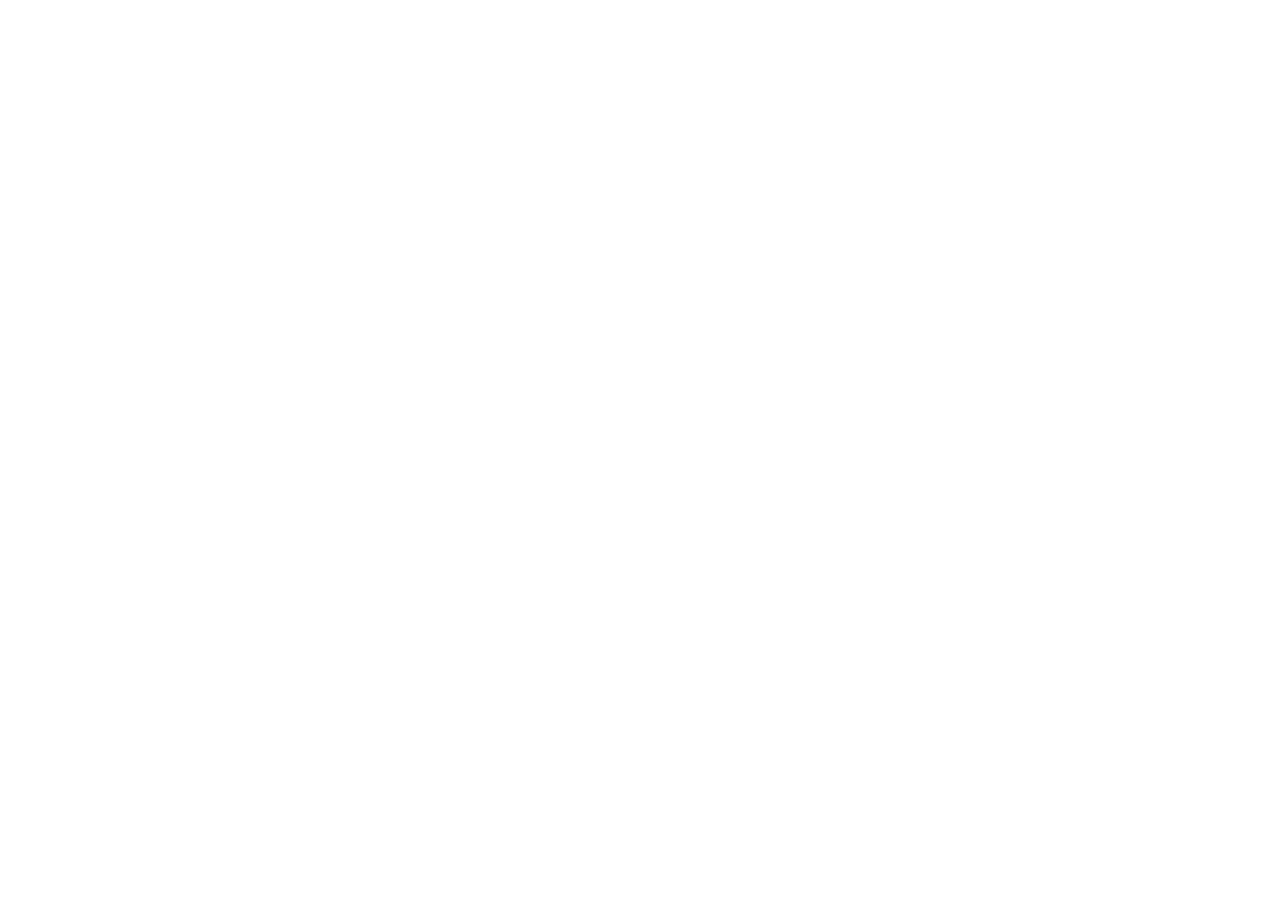
==== blog.html @ 90d0f873 "blog.html add" ====
<!DOCTYPE html>
<html lang="en">
<head>
    <meta charset="UTF-8">
    <meta http-equiv="X-UA-Compatible" content="IE=edge">
    <meta name="viewport" content="width=device-width, initial-scale=1.0">
    <title>Document</title>
</head>
<body>
    
</body>
</html>
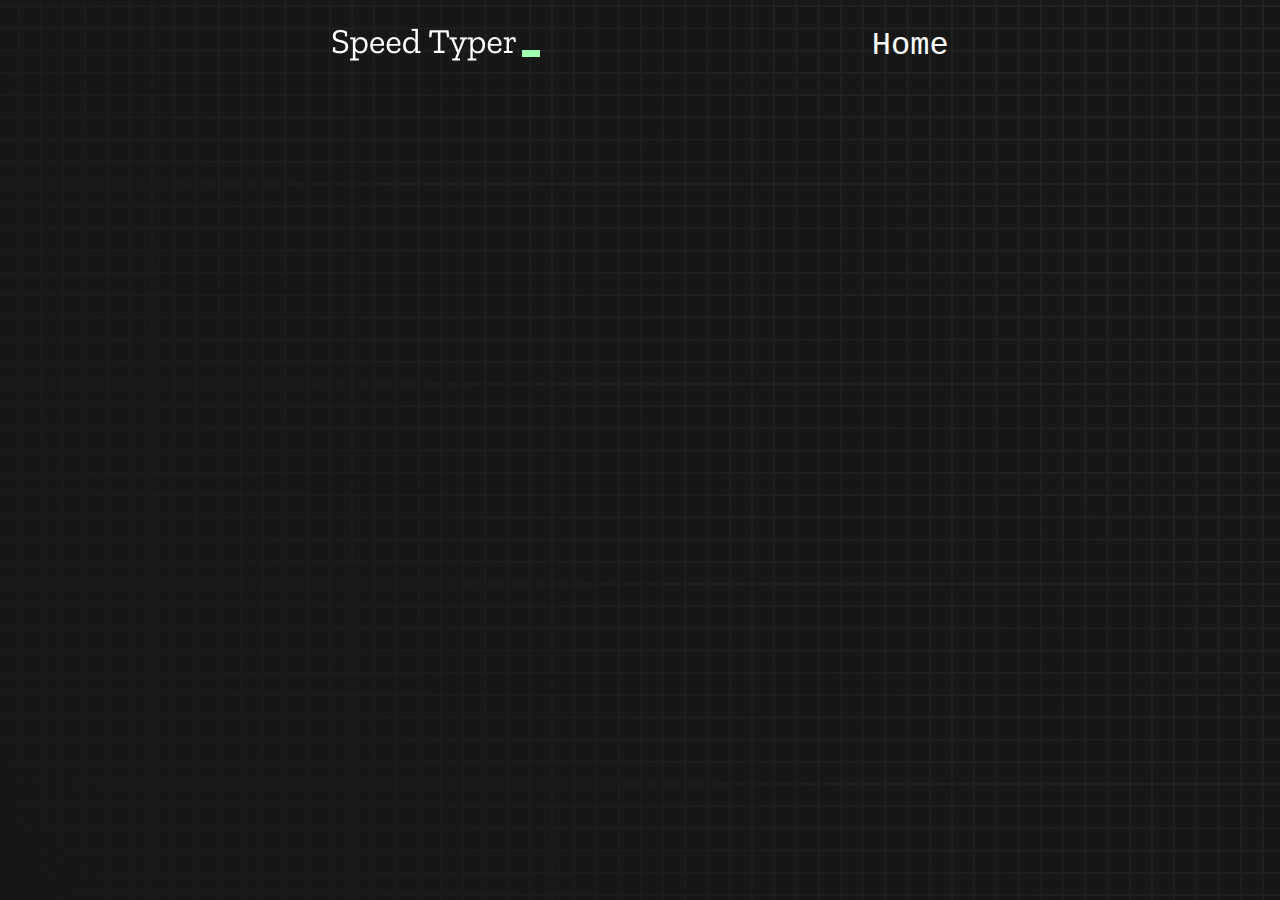
==== commit ec03534c: "blog add and update" ====
--- a/blog.html
+++ b/blog.html
@@ -1,12 +1,16 @@
 <!DOCTYPE html>
 <html lang="en">
-<head>
-    <meta charset="UTF-8">
-    <meta http-equiv="X-UA-Compatible" content="IE=edge">
-    <meta name="viewport" content="width=device-width, initial-scale=1.0">
-    <title>Document</title>
-</head>
-<body>
-    
-</body>
-</html>+  <head>
+    <meta charset="UTF-8" />
+    <meta http-equiv="X-UA-Compatible" content="IE=edge" />
+    <meta name="viewport" content="width=device-width, initial-scale=1.0" />
+    <title>Blog</title>
+    <link rel="stylesheet" href="styles.css" />
+  </head>
+  <body>
+    <div class="nav">
+      <h1 class="title"><img src="./logo.png" /></h1>
+      <a href="index.html">Home</a>
+    </div>
+  </body>
+</html>
--- a/styles.css
+++ b/styles.css
@@ -0,0 +1,211 @@
+* {
+  padding: 0;
+  margin: 0;
+  box-sizing: border-box;
+}
+
+body {
+  background-image: url("./bg.png");
+  background-size: cover;
+  background-position: left top;
+  font-family: "Zilla Slab", serif;
+}
+.nav {
+  display: flex;
+  justify-content: space-evenly;
+  align-items: center;
+}
+.nav a {
+  text-decoration: none;
+  font-size: 2rem;
+  font-family: "Courier New", Courier, monospace;
+  color: #fff;
+  cursor: pointer;
+}
+
+.box-container {
+  width: 70%;
+  margin: 0 auto;
+}
+
+#question {
+  height: 100px;
+  display: flex;
+  align-items: center;
+  justify-content: center;
+  color: white;
+  font-size: 25px;
+  border-radius: 15px;
+  background: rgb(255, 255, 255);
+  background: linear-gradient(
+    92.49deg,
+    rgba(255, 255, 255, 0.1) 0.18%,
+    rgba(255, 255, 255, 0.05) 99.85%
+  );
+  backdrop-filter: blur(5px);
+  margin-bottom: 30px;
+}
+
+#display {
+  min-height: 100px;
+  display: flex;
+  flex-wrap: wrap;
+  align-items: center;
+  padding: 3rem;
+  color: white;
+  font-size: 32px;
+  background-color: #171717;
+  border: 2px solid #9dffad;
+  border-radius: 15px;
+}
+
+#countdown {
+  position: fixed;
+  height: 100vh;
+  width: 100vw;
+  background-color: rgba(0, 0, 0, 0.8);
+  top: 0;
+  left: 0;
+  display: flex;
+  align-items: center;
+  justify-content: center;
+  font-size: 3rem;
+  color: white;
+  display: none;
+}
+#result {
+  position: fixed;
+  top: 50%;
+  left: 50%;
+  transform: translate(-50%, -50%);
+  height: 250px;
+  width: 400px;
+  background-color: #171717;
+  border-radius: 15px;
+  border: 2px solid #9dffad;
+  color: white;
+  text-align: center;
+  padding: 2rem;
+}
+#show-time {
+  text-align: center;
+  color: white;
+  margin: 10px 0;
+}
+
+.green {
+  color: #9dffad;
+}
+.red {
+  color: #eb6565;
+}
+.bold {
+  font-weight: 700;
+}
+.inactive {
+  border: 2px solid white !important;
+}
+.hidden {
+  display: none;
+}
+.title {
+  text-align: center;
+  color: white;
+  margin: 20px 0;
+}
+
+.divider-container {
+  height: 80px;
+  display: flex;
+  justify-content: center;
+  align-items: center;
+  gap: 15px;
+  margin: 0 auto;
+}
+
+.line {
+  height: 2px;
+  background: white;
+  width: 100%;
+}
+
+.title2 {
+  color: white;
+  display: block;
+}
+
+.buttons {
+  display: flex;
+  justify-content: center;
+  margin: 30px 0;
+}
+button {
+  padding: 10px 20px;
+  border: none;
+  font-size: 16px;
+  font-weight: bold;
+  width: 300px;
+  height: 50px;
+  color: white;
+  background-color: #171717;
+  border-radius: 10px;
+  border: 2px solid #9dffad;
+  cursor: pointer;
+}
+
+#histories {
+  /* display: flex;
+  flex-wrap: wrap;
+  justify-content: space-around; */
+  display: grid;
+  grid-template-columns: repeat(3, 1fr);
+  gap: 10px;
+}
+
+.card {
+  width: 100%;
+  height: 100%;
+  padding: 50px;
+  display: flex;
+  flex-direction: column;
+  justify-content: space-between;
+  align-items: center;
+  text-align: center;
+  padding: 20px 30px;
+  color: white;
+  border-radius: 15px;
+  background: rgb(255, 255, 255);
+  background: linear-gradient(
+    92.49deg,
+    rgba(255, 255, 255, 0.1) 0.18%,
+    rgba(255, 255, 255, 0.05) 99.85%
+  );
+  backdrop-filter: blur(5px);
+  margin-bottom: 30px;
+}
+
+#modal-background {
+  background: rgb(255, 255, 255);
+  background: linear-gradient(
+    92.49deg,
+    rgba(255, 255, 255, 0.1) 0.18%,
+    rgba(255, 255, 255, 0.05) 99.85%
+  );
+  backdrop-filter: blur(5px);
+  height: 100vh;
+  width: 100%;
+  position: fixed;
+  top: 0;
+}
+
+@media only screen and (max-width: 700px) {
+  .box-container {
+    padding: 0 20px;
+    width: 100%;
+  }
+  #histories {
+    display: flex;
+    flex-wrap: wrap;
+    justify-content: space-around;
+  }
+}
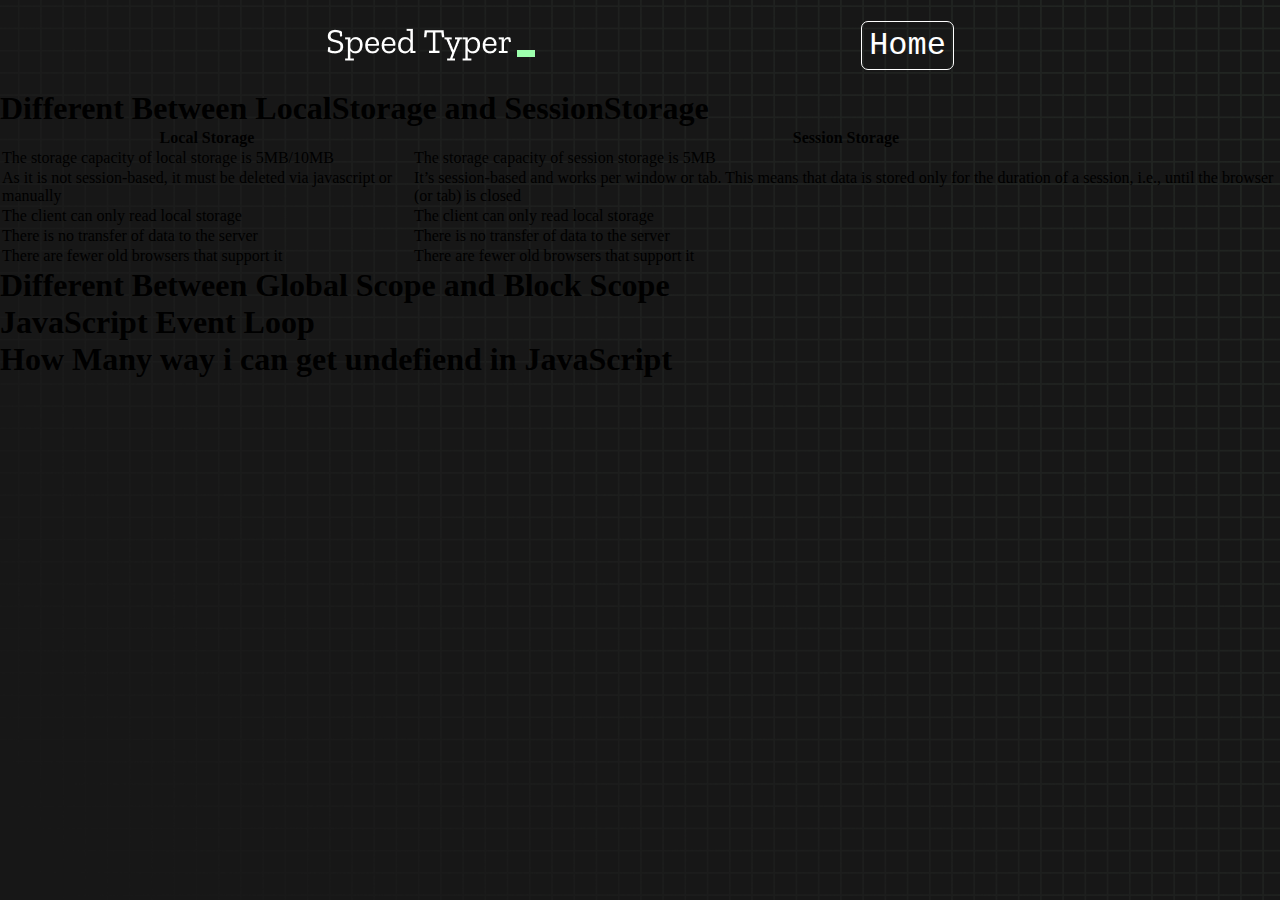
==== commit c79d0e1d: "update" ====
--- a/blog.html
+++ b/blog.html
@@ -5,12 +5,82 @@
     <meta http-equiv="X-UA-Compatible" content="IE=edge" />
     <meta name="viewport" content="width=device-width, initial-scale=1.0" />
     <title>Blog</title>
+    <link
+      href="https://cdn.jsdelivr.net/npm/bootstrap@5.2.1/dist/css/bootstrap.min.css"
+      rel="stylesheet"
+      integrity="sha384-iYQeCzEYFbKjA/T2uDLTpkwGzCiq6soy8tYaI1GyVh/UjpbCx/TYkiZhlZB6+fzT"
+      crossorigin="anonymous"
+    />
     <link rel="stylesheet" href="styles.css" />
+    <link rel="shortcut icon" href="logo.png" type="image/x-icon" />
   </head>
   <body>
-    <div class="nav">
+    <header class="nav">
       <h1 class="title"><img src="./logo.png" /></h1>
       <a href="index.html">Home</a>
-    </div>
+    </header>
+    <main class="container">
+      <div class="bg-light text-dark rounded-1 p-2 my-3 col-12">
+        <h1>Different Between LocalStorage and SessionStorage</h1>
+        <table
+          class="table table-striped table-hover table-borderless table-primary align-middle"
+        >
+          <thead class="table-light">
+            <tr>
+              <th>Local Storage</th>
+              <th>Session Storage</th>
+            </tr>
+          </thead>
+          <tbody class="table-group-divider">
+            <tr class="table-primary">
+              <td scope="row">
+                The storage capacity of local storage is 5MB/10MB
+              </td>
+              <td>The storage capacity of session storage is 5MB</td>
+            </tr>
+            <tr class="table-primary">
+              <td scope="row">
+                As it is not session-based, it must be deleted via javascript or
+                manually
+              </td>
+              <td>
+                It’s session-based and works per window or tab. This means that
+                data is stored only for the duration of a session, i.e., until
+                the browser (or tab) is closed
+              </td>
+            </tr>
+            <tr class="table-primary">
+              <td scope="row">The client can only read local storage</td>
+              <td>The client can only read local storage</td>
+            </tr>
+            <tr class="table-primary">
+              <td scope="row">There is no transfer of data to the server</td>
+              <td>There is no transfer of data to the server</td>
+            </tr>
+            <tr class="table-primary">
+              <td scope="row">There are fewer old browsers that support it</td>
+              <td>There are fewer old browsers that support it</td>
+            </tr>
+          </tbody>
+        </table>
+      </div>
+      <div class="bg-light text-dark rounded-lg col-12">
+        <h1>Different Between Global Scope and Block Scope</h1>
+        <p></p>
+      </div>
+      <div class="bg-light text-dark rounded-lg col-12">
+        <h1>JavaScript Event Loop</h1>
+        <p></p>
+      </div>
+      <div class="bg-light text-dark rounded-lg col-12">
+        <h1>How Many way i can get undefiend in JavaScript</h1>
+        <p></p>
+      </div>
+    </main>
+    <script
+      src="https://cdn.jsdelivr.net/npm/bootstrap@5.2.1/dist/js/bootstrap.bundle.min.js"
+      integrity="sha384-u1OknCvxWvY5kfmNBILK2hRnQC3Pr17a+RTT6rIHI7NnikvbZlHgTPOOmMi466C8"
+      crossorigin="anonymous"
+    ></script>
   </body>
 </html>
--- a/styles.css
+++ b/styles.css
@@ -21,6 +21,14 @@
   font-family: "Courier New", Courier, monospace;
   color: #fff;
   cursor: pointer;
+  border: 1px solid #fff;
+  border-radius: 7px;
+  padding: 5px 7px;
+  transition: 0.5s ease-in-out;
+}
+.nav a:hover {
+  background: #fff;
+  color: #000;
 }
 
 .box-container {
@@ -29,7 +37,8 @@
 }
 
 #question {
-  height: 100px;
+  min-height: 100px;
+  padding: 15px;
   display: flex;
   align-items: center;
   justify-content: center;
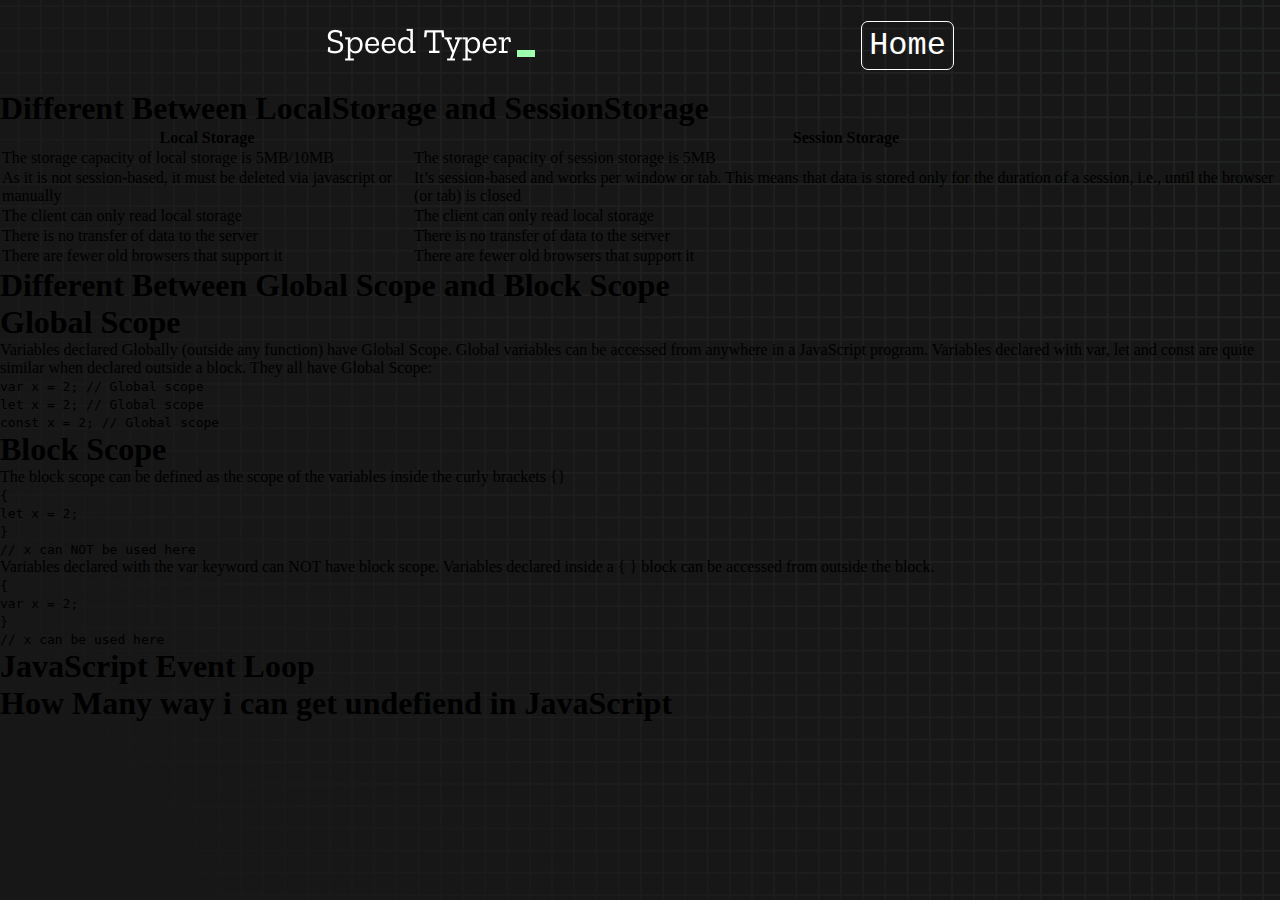
==== commit f9999544: "blog update" ====
--- a/blog.html
+++ b/blog.html
@@ -64,9 +64,48 @@
           </tbody>
         </table>
       </div>
-      <div class="bg-light text-dark rounded-lg col-12">
+      <div class="bg-light text-dark rounded-1 p-2 mb-2 col-12">
         <h1>Different Between Global Scope and Block Scope</h1>
-        <p></p>
+        <h1>Global Scope</h1>
+        <p>
+          Variables declared Globally (outside any function) have Global Scope.
+          Global variables can be accessed from anywhere in a JavaScript
+          program. Variables declared with var, let and const are quite similar
+          when declared outside a block. They all have Global Scope:
+          <br />
+          <code class="text-warning">
+            var x = 2; // Global scope
+            <br />
+            let x = 2; // Global scope
+            <br />
+            const x = 2; // Global scope
+          </code>
+        </p>
+        <h1>Block Scope</h1>
+        <p>
+          The block scope can be defined as the scope of the variables inside
+          the curly brackets {}
+          <br />
+          <code>
+            { <br />
+            let x = 2;
+            <br />
+            }
+            <br />// x can NOT be used here
+          </code>
+          <br />
+          Variables declared with the var keyword can NOT have block scope.
+          Variables declared inside a { } block can be accessed from outside the
+          block.
+          <br />
+          <code>
+            { <br />
+            var x = 2;
+            <br />
+            }
+            <br />// x can be used here
+          </code>
+        </p>
       </div>
       <div class="bg-light text-dark rounded-lg col-12">
         <h1>JavaScript Event Loop</h1>
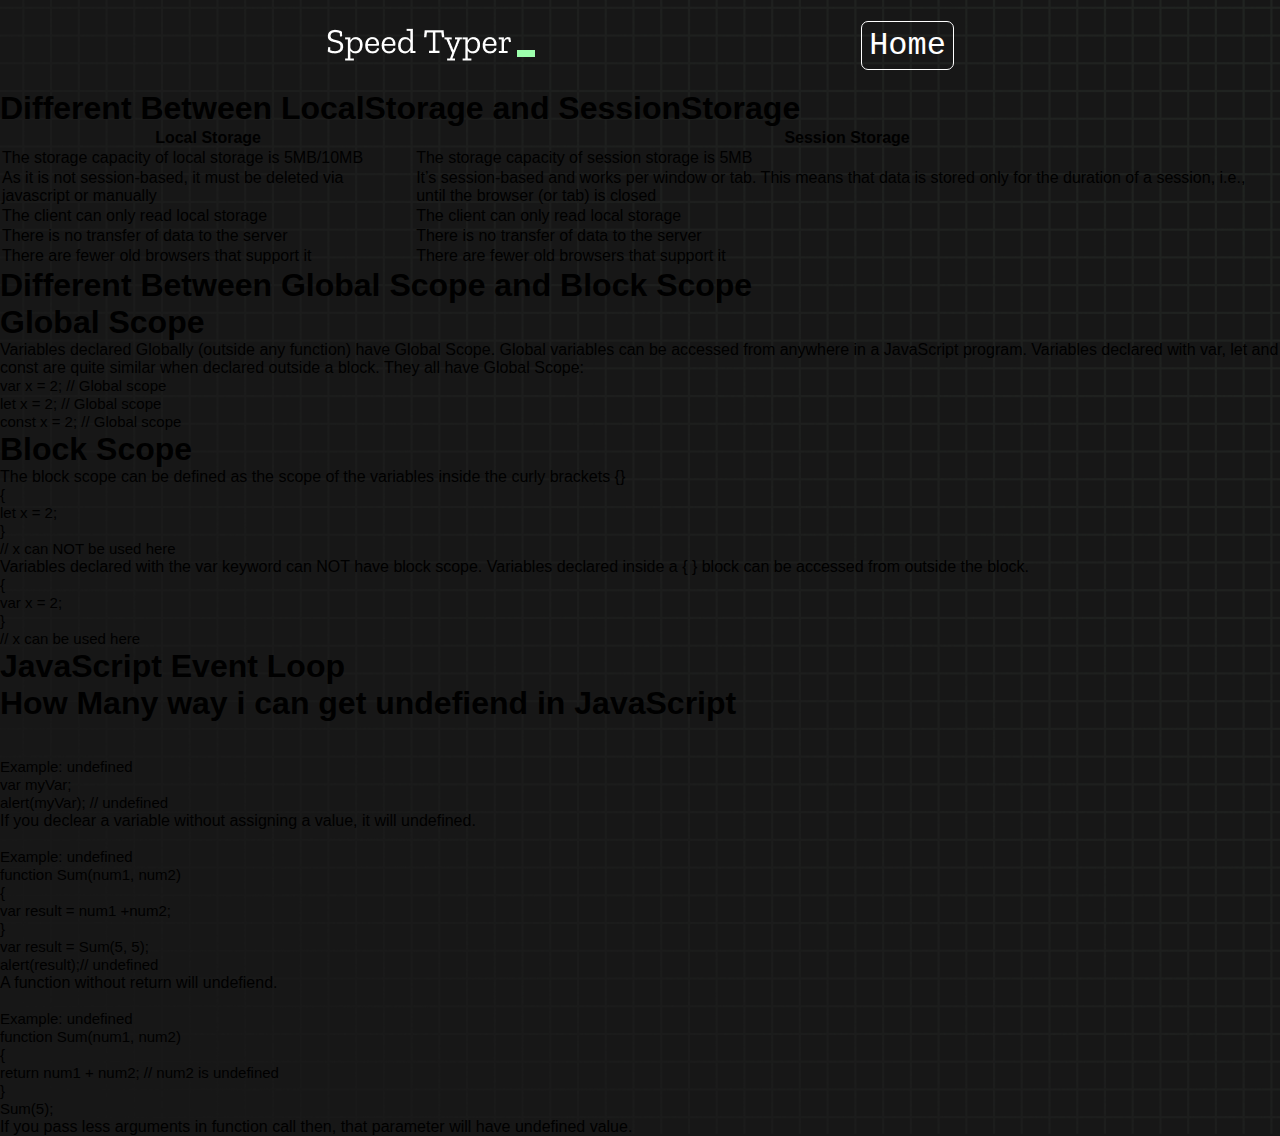
==== commit eb82b477: "blog update" ====
--- a/blog.html
+++ b/blog.html
@@ -13,6 +13,14 @@
     />
     <link rel="stylesheet" href="styles.css" />
     <link rel="shortcut icon" href="logo.png" type="image/x-icon" />
+    <style>
+      *{
+        font-family: 'Franklin Gothic Medium', 'Arial Narrow', Arial, sans-serif;
+      }
+      code {
+        font-size: 15px;
+      }
+    </style>
   </head>
   <body>
     <header class="nav">
@@ -107,13 +115,49 @@
           </code>
         </p>
       </div>
-      <div class="bg-light text-dark rounded-lg col-12">
+      <div class="bg-light text-dark rounded-1 col-12">
         <h1>JavaScript Event Loop</h1>
         <p></p>
       </div>
-      <div class="bg-light text-dark rounded-lg col-12">
+      <div class="bg-light text-dark rounded-1 col-12 p-2 my-3">
         <h1>How Many way i can get undefiend in JavaScript</h1>
-        <p></p>
+        <p>
+          <br />
+          <code>
+            <br />
+            Example: undefined <br />
+            var myVar; <br />
+            alert(myVar); // undefined
+          </code>
+          <br />
+          <p>If you declear a variable without assigning a value, it will undefined.</p>
+          <br />
+          <code>
+            Example: undefined <br />
+            function Sum(num1, num2) <br />
+            { <br />
+              var result = num1 +num2; <br />
+            } <br />
+            var result = Sum(5, 5); <br />
+            alert(result);// undefined
+          </code>
+          <p>A function without return will undefiend.</p>
+          <br>
+          <code>
+
+          Example: undefined <br>
+
+          function Sum(num1, num2) <br>
+          { <br>
+              return num1 + num2;  // num2 is undefined <br> 
+          } <br>
+
+          Sum(5);
+
+          </code>
+          <p>
+          If you pass less arguments in function call then, that parameter will have undefined value.</p>
+        </p>
       </div>
     </main>
     <script
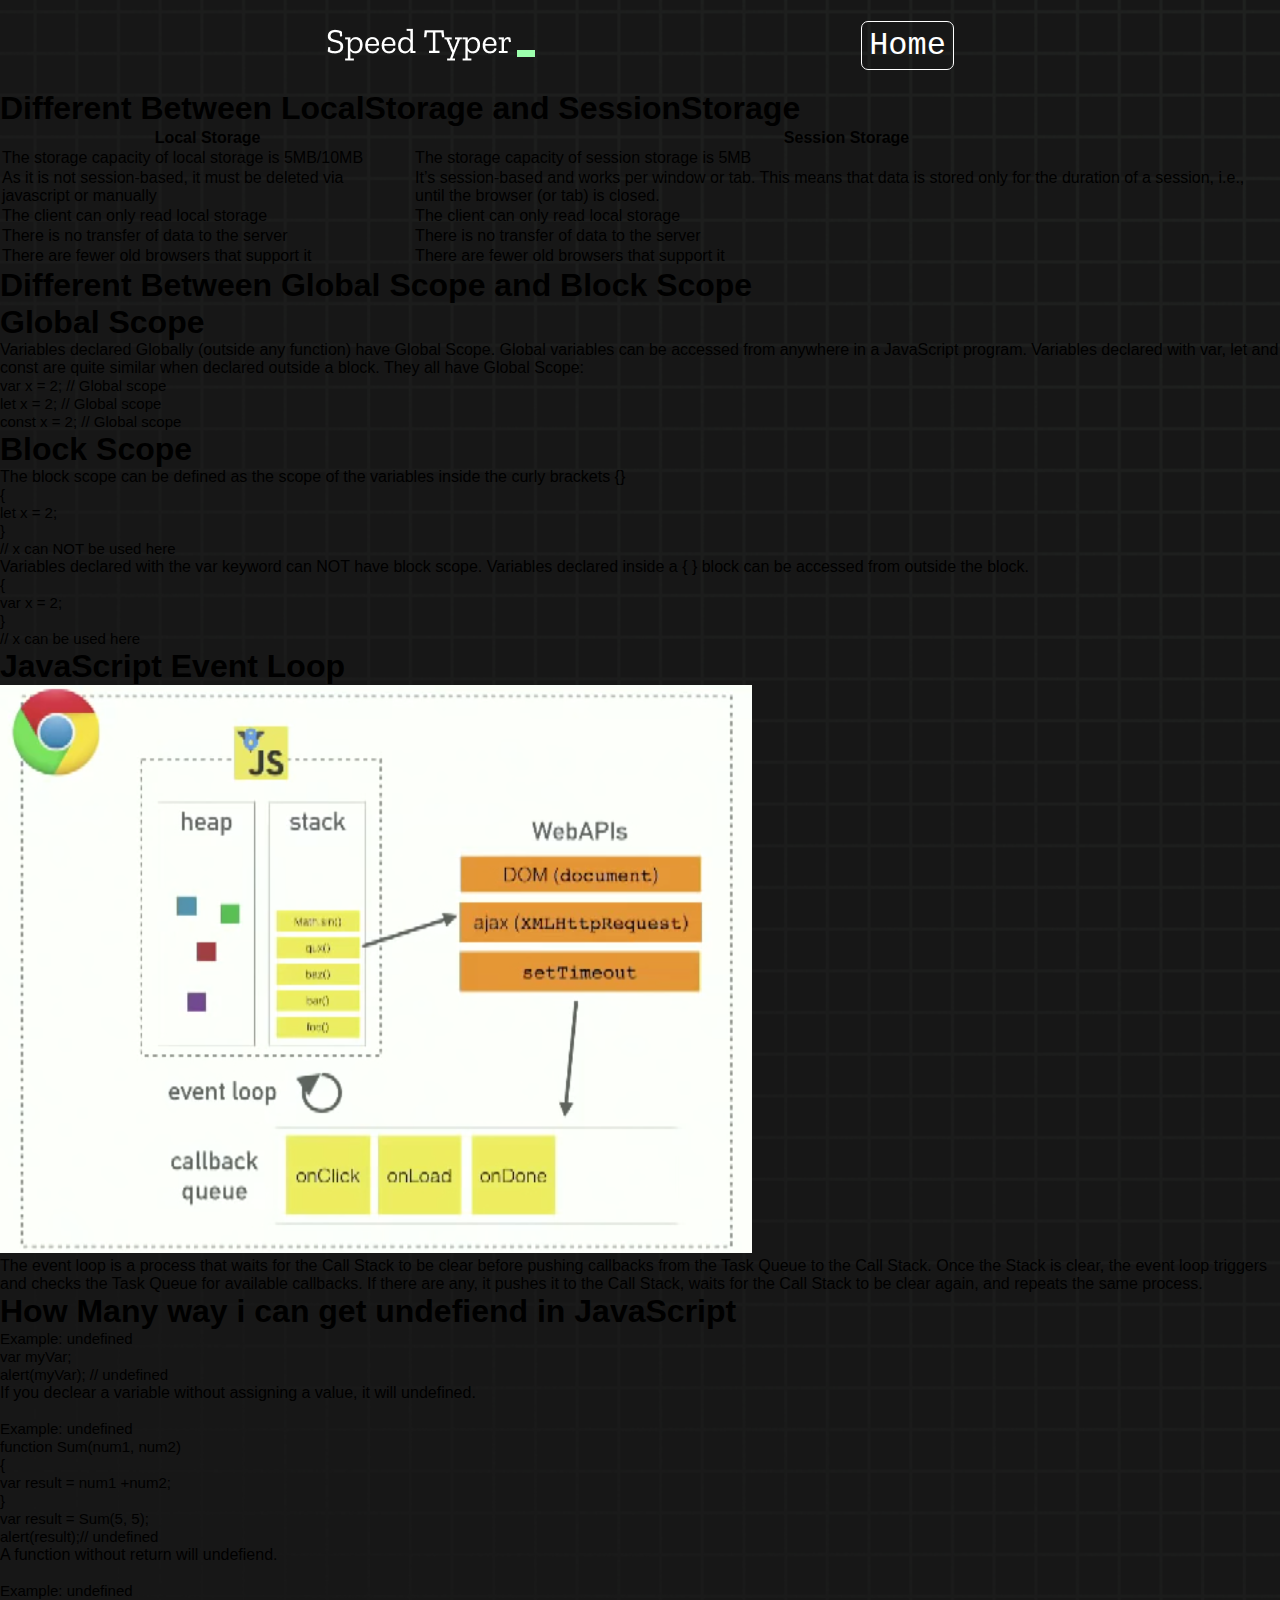
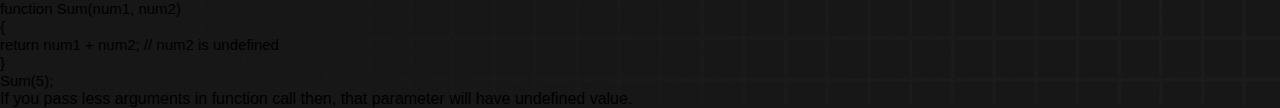
==== commit a84f0ff7: "Fix All Bugs" ====
--- a/blog.html
+++ b/blog.html
@@ -54,7 +54,7 @@
               <td>
                 It’s session-based and works per window or tab. This means that
                 data is stored only for the duration of a session, i.e., until
-                the browser (or tab) is closed
+                the browser (or tab) is closed.
               </td>
             </tr>
             <tr class="table-primary">
@@ -115,22 +115,27 @@
           </code>
         </p>
       </div>
-      <div class="bg-light text-dark rounded-1 col-12">
+      <div class="bg-light text-dark rounded-1 col-12 p-5">
         <h1>JavaScript Event Loop</h1>
-        <p></p>
+        <div class="row">
+          <div class="col-lg-6 col-md-8 col-12">
+            <!-- image take form GOOGLE -->
+            <img src="eventloop.png" alt="" class="img-fluid">
+          </div>
+          <div class="col-lg-6 col-md-4 col-12">
+            <p class="fs-3 text-center">The event loop is a process that waits for the Call Stack to be clear before pushing callbacks from the Task Queue to the Call Stack. Once the Stack is clear, the event loop triggers and checks the Task Queue for available callbacks. If there are any, it pushes it to the Call Stack, waits for the Call Stack to be clear again, and repeats the same process.</p>
+          </div>
+        </div>
       </div>
       <div class="bg-light text-dark rounded-1 col-12 p-2 my-3">
         <h1>How Many way i can get undefiend in JavaScript</h1>
         <p>
-          <br />
           <code>
-            <br />
             Example: undefined <br />
             var myVar; <br />
             alert(myVar); // undefined
           </code>
-          <br />
-          <p>If you declear a variable without assigning a value, it will undefined.</p>
+          <p class="fs-3">If you declear a variable without assigning a value, it will undefined.</p>
           <br />
           <code>
             Example: undefined <br />
@@ -141,7 +146,7 @@
             var result = Sum(5, 5); <br />
             alert(result);// undefined
           </code>
-          <p>A function without return will undefiend.</p>
+          <p class="fs-3">A function without return will undefiend.</p>
           <br>
           <code>
 
@@ -155,7 +160,7 @@
           Sum(5);
 
           </code>
-          <p>
+          <p class="fs-3">
           If you pass less arguments in function call then, that parameter will have undefined value.</p>
         </p>
       </div>
